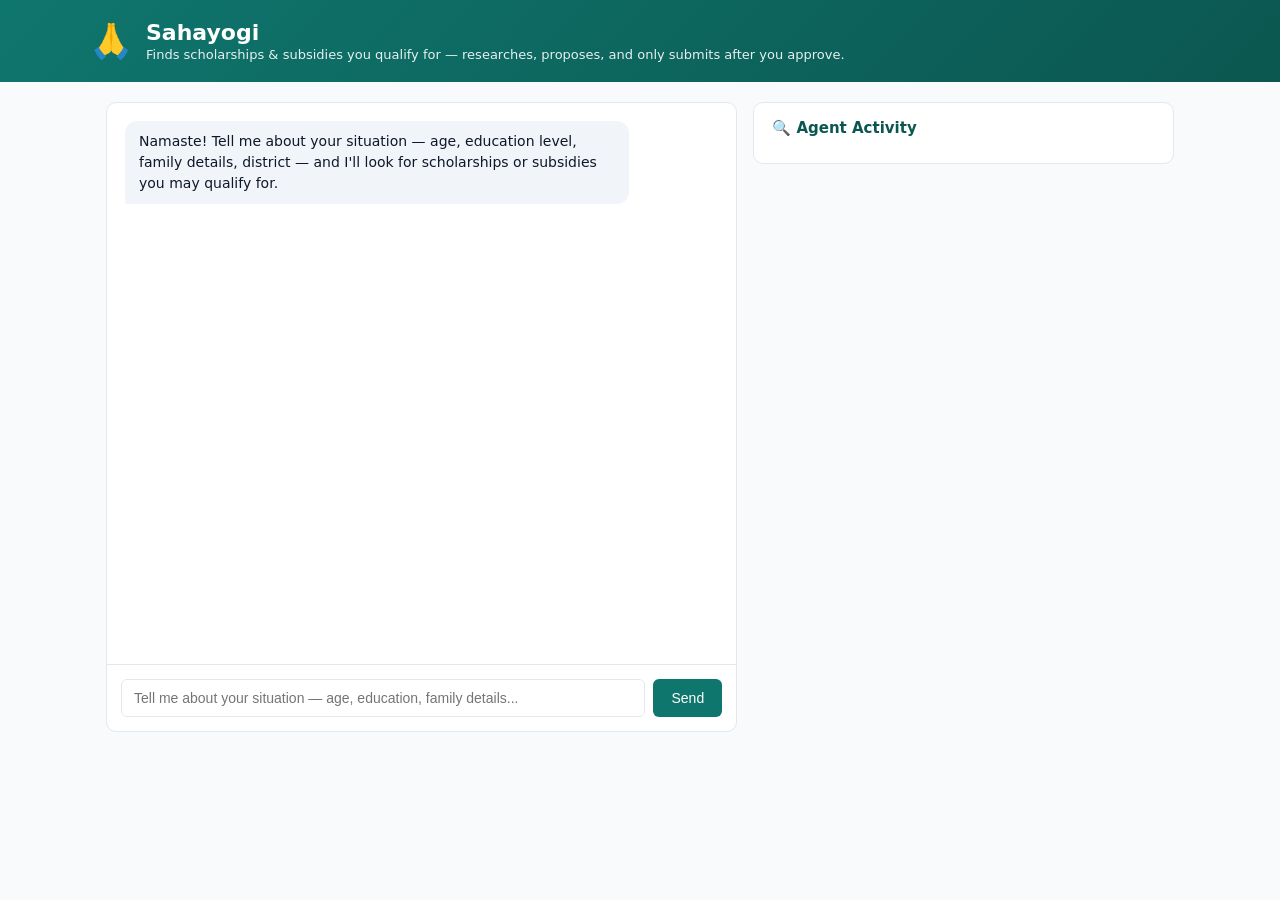
==== frontend/index.html @ 28567e3e "phase 8 completed" ====
<!doctype html>
<html lang="en">
<head>
<meta charset="utf-8" />
<meta name="viewport" content="width=device-width, initial-scale=1" />
<title>Sahayogi</title>
<link rel="stylesheet" href="style.css" />
</head>
<body>
<header class="app-header">
  <div class="brand">
    <span class="brand-mark">🙏</span>
    <div>
      <h1>Sahayogi</h1>
      <p>Finds scholarships &amp; subsidies you qualify for — researches, proposes, and only submits after you approve.</p>
    </div>
  </div>
</header>

<main class="layout">
  <section class="chat-panel">
    <div id="messages" class="messages" aria-live="polite"></div>
    <form id="chat-form" class="chat-form">
      <input id="chat-input" type="text" placeholder="Tell me about your situation — age, education, family details..." autocomplete="off" />
      <button type="submit">Send</button>
    </form>
  </section>

  <aside class="side-panel">
    <div id="proposal-card" class="proposal-card" hidden>
      <h2>📋 Proposed Application</h2>
      <div id="proposal-body" class="proposal-body"></div>
      <div id="proposal-actions" class="proposal-actions">
        <textarea id="decision-note" placeholder="Optional note (e.g. 'verified with school')"></textarea>
        <div class="button-row">
          <button id="reject-btn" class="btn secondary">Reject</button>
          <button id="approve-btn" class="btn primary">Approve &amp; Submit</button>
        </div>
      </div>
      <div id="decision-result" class="decision-result" hidden></div>
    </div>

    <div class="activity-panel">
      <h2>🔍 Agent Activity</h2>
      <ul id="activity-log" class="activity-log"></ul>
    </div>
  </aside>
</main>

<script src="app.js"></script>
</body>
</html>
---- frontend/style.css ----
:root {
  --teal: #0f766e;
  --teal-dark: #0b5750;
  --amber: #d97706;
  --amber-dark: #b45309;
  --rose: #be123c;
  --bg: #f8fafc;
  --card: #ffffff;
  --border: #e2e8f0;
  --text: #0f172a;
  --text-muted: #64748b;
  --warn-bg: #fffbeb;
  --warn-border: #fcd34d;
}

* { box-sizing: border-box; }

body {
  margin: 0;
  font-family: "Segoe UI", system-ui, Arial, sans-serif;
  background: var(--bg);
  color: var(--text);
}

.app-header {
  background: linear-gradient(135deg, var(--teal), var(--teal-dark));
  color: white;
  padding: 20px 28px;
}

.brand { display: flex; align-items: center; gap: 14px; max-width: 1100px; margin: 0 auto; }
.brand-mark { font-size: 34px; }
.brand h1 { margin: 0; font-size: 22px; }
.brand p { margin: 2px 0 0; font-size: 13px; opacity: 0.9; }

.layout {
  max-width: 1100px;
  margin: 20px auto;
  padding: 0 16px;
  display: grid;
  grid-template-columns: 1.5fr 1fr;
  gap: 16px;
  align-items: start;
}

@media (max-width: 800px) {
  .layout { grid-template-columns: 1fr; }
}

.chat-panel {
  background: var(--card);
  border: 1px solid var(--border);
  border-radius: 10px;
  display: flex;
  flex-direction: column;
  height: 70vh;
  overflow: hidden;
}

.messages {
  flex: 1;
  overflow-y: auto;
  padding: 18px;
  display: flex;
  flex-direction: column;
  gap: 12px;
}

.msg {
  max-width: 85%;
  padding: 10px 14px;
  border-radius: 12px;
  font-size: 14px;
  line-height: 1.5;
  white-space: pre-wrap;
}

.msg.user {
  align-self: flex-end;
  background: var(--teal);
  color: white;
  border-bottom-right-radius: 2px;
}

.msg.agent {
  align-self: flex-start;
  background: #f1f5f9;
  color: var(--text);
  border-bottom-left-radius: 2px;
}

.msg.thinking {
  align-self: flex-start;
  color: var(--text-muted);
  font-style: italic;
  font-size: 13px;
}

.chat-form {
  display: flex;
  gap: 8px;
  padding: 14px;
  border-top: 1px solid var(--border);
}

.chat-form input {
  flex: 1;
  padding: 10px 12px;
  border: 1px solid var(--border);
  border-radius: 6px;
  font-size: 14px;
}

.chat-form button {
  background: var(--teal);
  color: white;
  border: none;
  padding: 10px 18px;
  border-radius: 6px;
  cursor: pointer;
  font-size: 14px;
}

.chat-form button:disabled { opacity: 0.5; cursor: default; }

.side-panel { display: flex; flex-direction: column; gap: 16px; }

.proposal-card, .activity-panel {
  background: var(--card);
  border: 1px solid var(--border);
  border-radius: 10px;
  padding: 16px 18px;
}

.proposal-card h2, .activity-panel h2 { margin: 0 0 10px; font-size: 15px; color: var(--teal-dark); }

.proposal-body { font-size: 13px; line-height: 1.6; color: var(--text); white-space: pre-wrap; max-height: 260px; overflow-y: auto; }

.proposal-actions textarea {
  width: 100%;
  margin-top: 12px;
  padding: 8px 10px;
  border: 1px solid var(--border);
  border-radius: 6px;
  font-size: 13px;
  resize: vertical;
  min-height: 44px;
  font-family: inherit;
}

.button-row { display: flex; gap: 8px; margin-top: 10px; }

.btn {
  flex: 1;
  padding: 10px;
  border-radius: 6px;
  border: none;
  font-size: 14px;
  cursor: pointer;
}

.btn.primary { background: var(--amber); color: white; }
.btn.primary:hover { background: var(--amber-dark); }
.btn.secondary { background: white; color: var(--rose); border: 1px solid var(--rose); }
.btn:disabled { opacity: 0.5; cursor: default; }

.decision-result {
  margin-top: 12px;
  padding: 10px 12px;
  border-radius: 6px;
  font-size: 13px;
}

.decision-result.pending { background: var(--warn-bg); border: 1px solid var(--warn-border); }
.decision-result.success { background: #ecfdf5; border: 1px solid #6ee7b7; color: #065f46; }
.decision-result.error { background: #fef2f2; border: 1px solid #fca5a5; color: #991b1b; }

.activity-log { list-style: none; margin: 0; padding: 0; display: flex; flex-direction: column; gap: 8px; max-height: 300px; overflow-y: auto; }

.activity-log li {
  font-size: 12px;
  padding: 8px 10px;
  border-radius: 6px;
  background: #f8fafc;
  border: 1px solid var(--border);
}

.activity-log .actor { font-weight: 600; }
.activity-log .action { color: var(--text-muted); }
.activity-log .time { float: right; color: var(--text-muted); }

.needs-reverification {
  display: inline-block;
  margin-top: 6px;
  padding: 2px 8px;
  background: var(--warn-bg);
  border: 1px solid var(--warn-border);
  border-radius: 12px;
  font-size: 11px;
  color: #92400e;
}
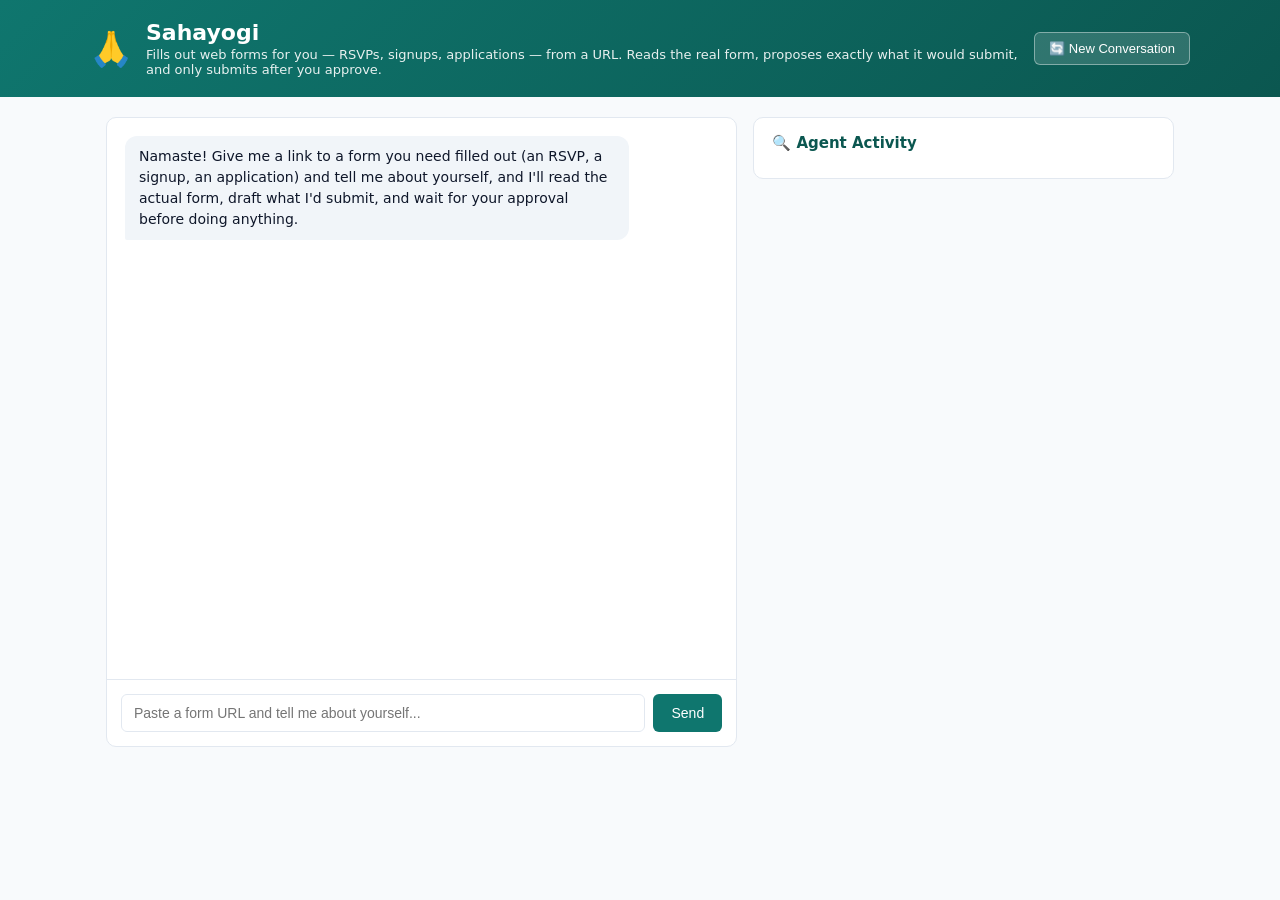
==== commit 00056fdb: "end of sahayogi app" ====
--- a/frontend/index.html
+++ b/frontend/index.html
@@ -12,8 +12,9 @@
     <span class="brand-mark">🙏</span>
     <div>
       <h1>Sahayogi</h1>
-      <p>Finds scholarships &amp; subsidies you qualify for — researches, proposes, and only submits after you approve.</p>
+      <p>Fills out web forms for you — RSVPs, signups, applications — from a URL. Reads the real form, proposes exactly what it would submit, and only submits after you approve.</p>
     </div>
+    <button id="new-session-btn" class="btn-new-session" type="button" title="Start a fresh conversation with a new session">🔄 New Conversation</button>
   </div>
 </header>
 
@@ -21,14 +22,14 @@
   <section class="chat-panel">
     <div id="messages" class="messages" aria-live="polite"></div>
     <form id="chat-form" class="chat-form">
-      <input id="chat-input" type="text" placeholder="Tell me about your situation — age, education, family details..." autocomplete="off" />
+      <input id="chat-input" type="text" placeholder="Paste a form URL and tell me about yourself..." autocomplete="off" />
       <button type="submit">Send</button>
     </form>
   </section>
 
   <aside class="side-panel">
     <div id="proposal-card" class="proposal-card" hidden>
-      <h2>📋 Proposed Application</h2>
+      <h2>📋 Proposed Submission</h2>
       <div id="proposal-body" class="proposal-body"></div>
       <div id="proposal-actions" class="proposal-actions">
         <textarea id="decision-note" placeholder="Optional note (e.g. 'verified with school')"></textarea>
--- a/frontend/style.css
+++ b/frontend/style.css
@@ -33,6 +33,20 @@
 .brand h1 { margin: 0; font-size: 22px; }
 .brand p { margin: 2px 0 0; font-size: 13px; opacity: 0.9; }
 
+.btn-new-session {
+  margin-left: auto;
+  background: rgba(255, 255, 255, 0.15);
+  color: white;
+  border: 1px solid rgba(255, 255, 255, 0.4);
+  padding: 8px 14px;
+  border-radius: 6px;
+  font-size: 13px;
+  cursor: pointer;
+  white-space: nowrap;
+}
+
+.btn-new-session:hover { background: rgba(255, 255, 255, 0.25); }
+
 .layout {
   max-width: 1100px;
   margin: 20px auto;
@@ -134,7 +148,11 @@
 
 .proposal-card h2, .activity-panel h2 { margin: 0 0 10px; font-size: 15px; color: var(--teal-dark); }
 
-.proposal-body { font-size: 13px; line-height: 1.6; color: var(--text); white-space: pre-wrap; max-height: 260px; overflow-y: auto; }
+.proposal-body { font-size: 13px; line-height: 1.6; color: var(--text); white-space: pre-wrap; max-height: 320px; overflow-y: auto; }
+
+.proposal-body .review-table { width: 100%; border-collapse: collapse; white-space: normal; }
+.proposal-body .review-table td { padding: 5px 4px; border-bottom: 1px solid var(--border); font-size: 12px; vertical-align: top; }
+.proposal-body .review-table td:first-child { color: var(--text-muted); width: 45%; }
 
 .proposal-actions textarea {
   width: 100%;
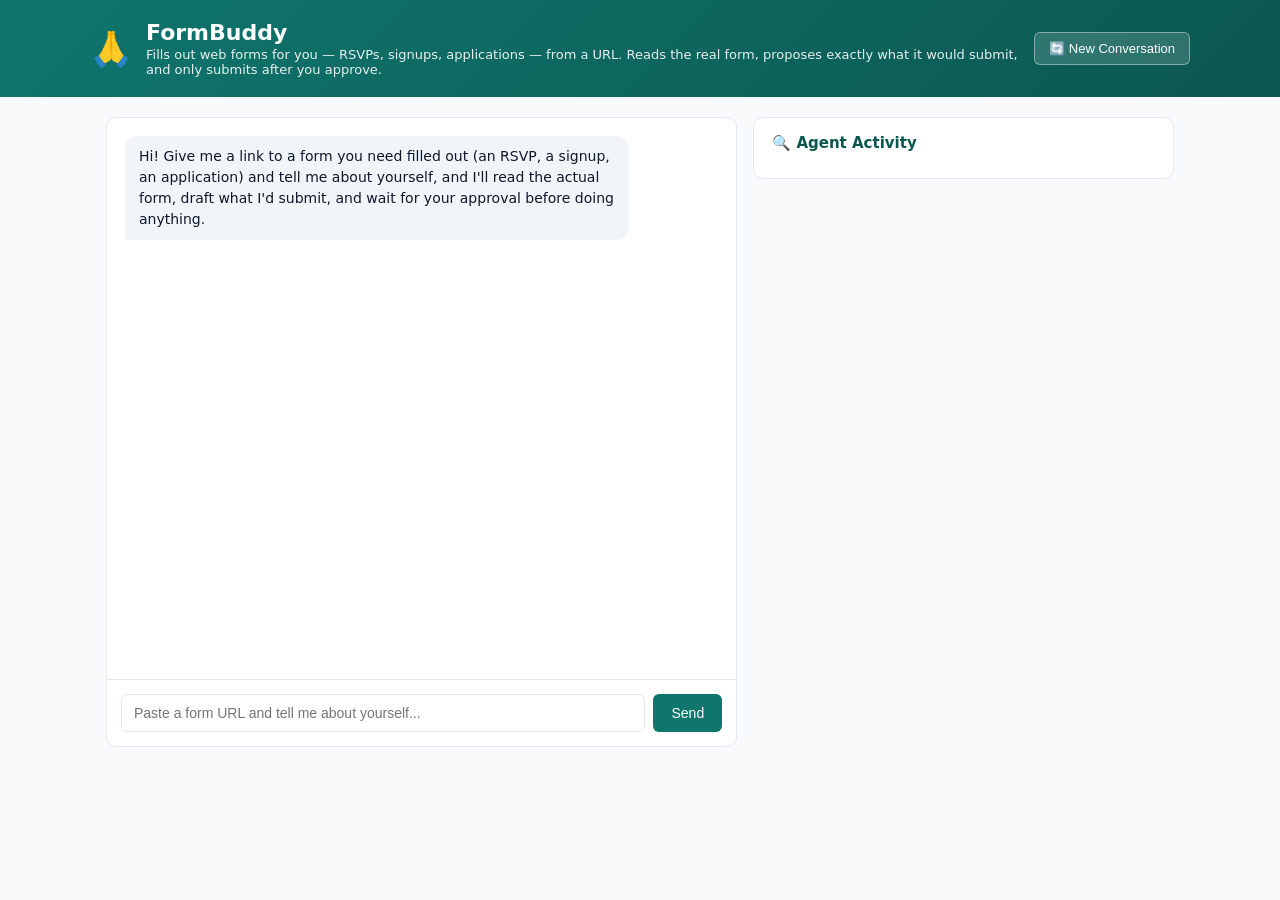
==== commit 91a54cb5: "FormBuddy finalized, waiting to check bugs and error" ====
--- a/frontend/index.html
+++ b/frontend/index.html
@@ -3,7 +3,7 @@
 <head>
 <meta charset="utf-8" />
 <meta name="viewport" content="width=device-width, initial-scale=1" />
-<title>Sahayogi</title>
+<title>FormBuddy</title>
 <link rel="stylesheet" href="style.css" />
 </head>
 <body>
@@ -11,7 +11,7 @@
   <div class="brand">
     <span class="brand-mark">🙏</span>
     <div>
-      <h1>Sahayogi</h1>
+      <h1>FormBuddy</h1>
       <p>Fills out web forms for you — RSVPs, signups, applications — from a URL. Reads the real form, proposes exactly what it would submit, and only submits after you approve.</p>
     </div>
     <button id="new-session-btn" class="btn-new-session" type="button" title="Start a fresh conversation with a new session">🔄 New Conversation</button>
